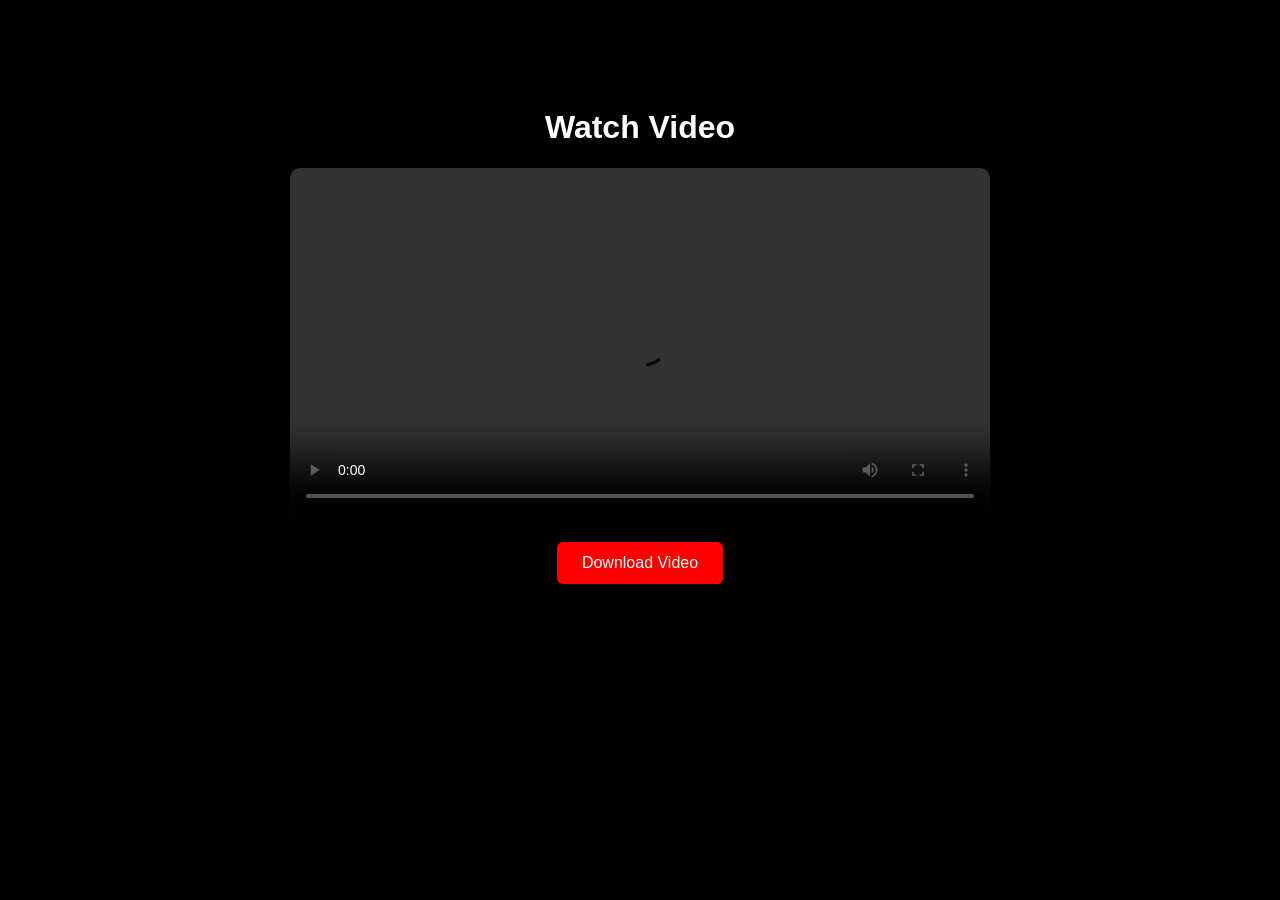
==== video.html @ 1a6e8411 "Create video.html" ====
<!DOCTYPE html>
<html>
<head>
<title>Video Page</title>

<style>
body{
background:black;
color:white;
text-align:center;
font-family:Arial;
padding-top:80px;
}

video{
width:80%;
max-width:700px;
border-radius:10px;
}

button{
background:red;
color:white;
border:none;
padding:12px 25px;
font-size:16px;
border-radius:6px;
margin-top:20px;
cursor:pointer;
}

</style>

</head>

<body>

<h1>Watch Video</h1>

<video controls>
<source src="video.mp4" type="video/mp4">
</video>

<br>

<button>Download Video</button>

</body>
</html>
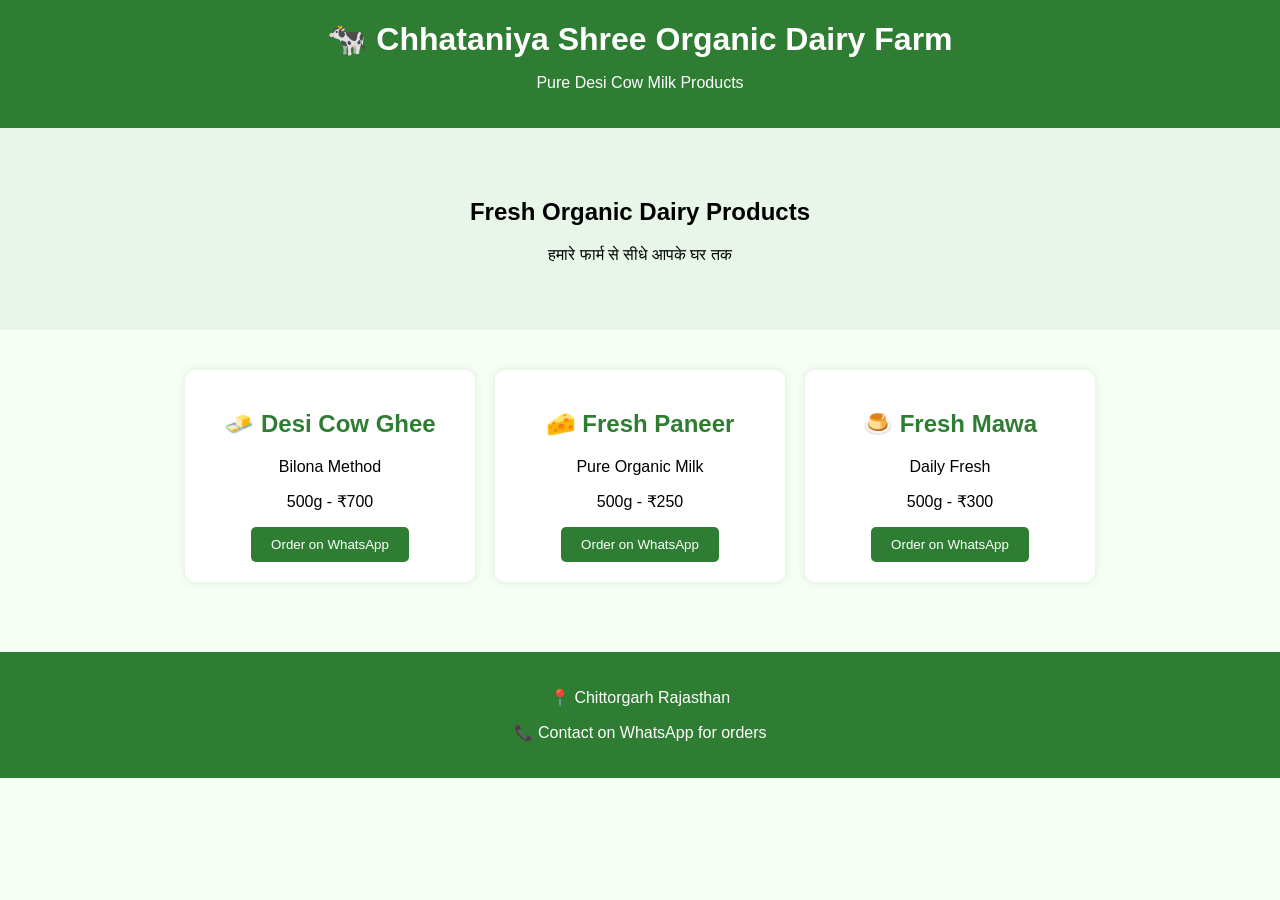
==== commit 0548c618: "Update video.html" ====
--- a/video.html
+++ b/video.html
@@ -1,32 +1,75 @@
 <!DOCTYPE html>
 <html>
 <head>
-<title>Video Page</title>
+<title>Chhataniya Shree Organic Dairy Farm</title>
+
+<meta name="viewport" content="width=device-width, initial-scale=1">
 
 <style>
+
 body{
-background:black;
-color:white;
-text-align:center;
+margin:0;
 font-family:Arial;
-padding-top:80px;
+background:#f5fff4;
 }
 
-video{
-width:80%;
-max-width:700px;
+header{
+background:#2e7d32;
+color:white;
+padding:20px;
+text-align:center;
+}
+
+header h1{
+margin:0;
+}
+
+.hero{
+text-align:center;
+padding:50px;
+background:#e8f5e9;
+}
+
+.products{
+display:flex;
+flex-wrap:wrap;
+justify-content:center;
+gap:20px;
+padding:40px;
+}
+
+.card{
+background:white;
+width:250px;
+padding:20px;
 border-radius:10px;
+box-shadow:0 0 10px rgba(0,0,0,0.1);
+text-align:center;
+}
+
+.card h2{
+color:#2e7d32;
 }
 
 button{
-background:red;
+background:#2e7d32;
 color:white;
 border:none;
-padding:12px 25px;
-font-size:16px;
-border-radius:6px;
-margin-top:20px;
+padding:10px 20px;
+border-radius:5px;
 cursor:pointer;
+}
+
+button:hover{
+background:#1b5e20;
+}
+
+footer{
+background:#2e7d32;
+color:white;
+text-align:center;
+padding:20px;
+margin-top:30px;
 }
 
 </style>
@@ -35,15 +78,53 @@
 
 <body>
 
-<h1>Watch Video</h1>
+<header>
 
-<video controls>
-<source src="video.mp4" type="video/mp4">
-</video>
+<h1>🐄 Chhataniya Shree Organic Dairy Farm</h1>
+<p>Pure Desi Cow Milk Products</p>
 
-<br>
+</header>
 
-<button>Download Video</button>
+<div class="hero">
+
+<h2>Fresh Organic Dairy Products</h2>
+
+<p>हमारे फार्म से सीधे आपके घर तक</p>
+
+</div>
+
+<div class="products">
+
+<div class="card">
+<h2>🧈 Desi Cow Ghee</h2>
+<p>Bilona Method</p>
+<p>500g - ₹700</p>
+<button onclick="window.open('https://wa.me/917000000000')">Order on WhatsApp</button>
+</div>
+
+<div class="card">
+<h2>🧀 Fresh Paneer</h2>
+<p>Pure Organic Milk</p>
+<p>500g - ₹250</p>
+<button onclick="window.open('https://wa.me/917000000000')">Order on WhatsApp</button>
+</div>
+
+<div class="card">
+<h2>🍮 Fresh Mawa</h2>
+<p>Daily Fresh</p>
+<p>500g - ₹300</p>
+<button onclick="window.open('https://wa.me/917000000000')">Order on WhatsApp</button>
+</div>
+
+</div>
+
+<footer>
+
+<p>📍 Chittorgarh Rajasthan</p>
+
+<p>📞 Contact on WhatsApp for orders</p>
+
+</footer>
 
 </body>
 </html>
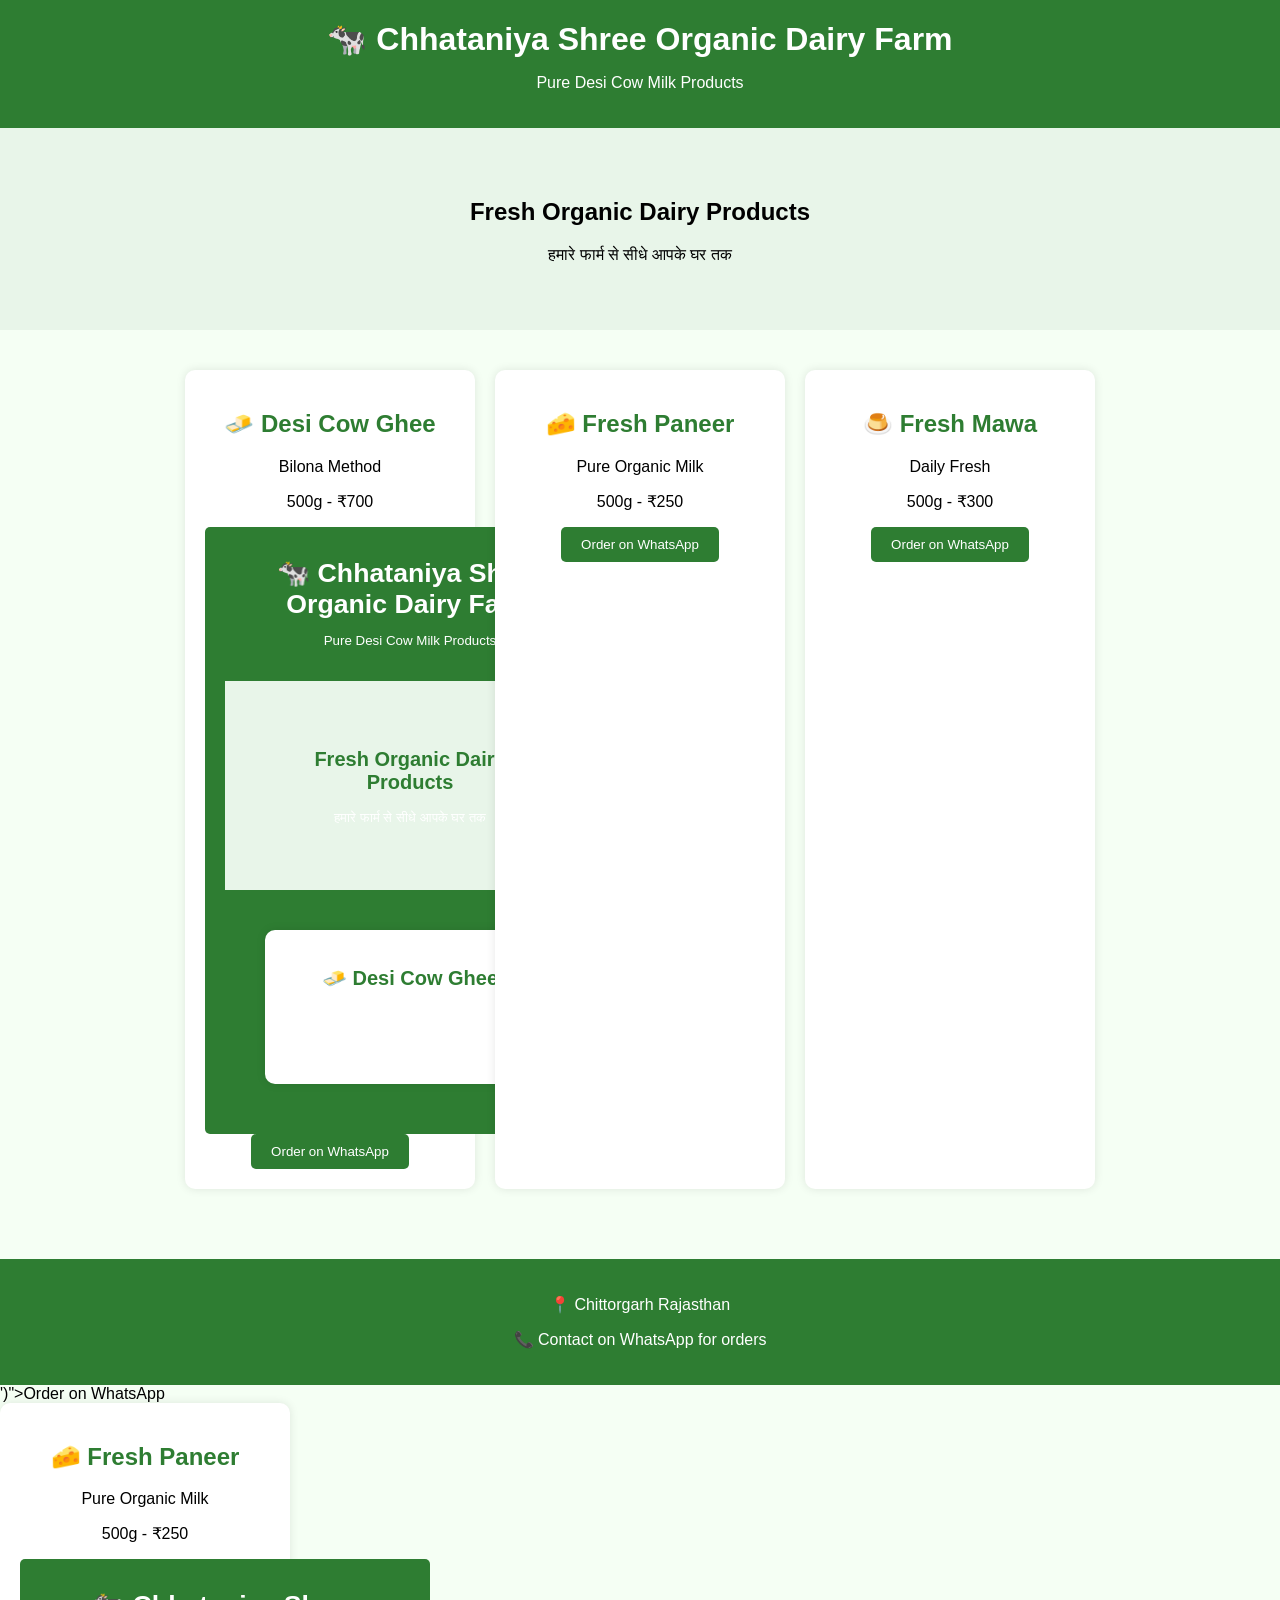
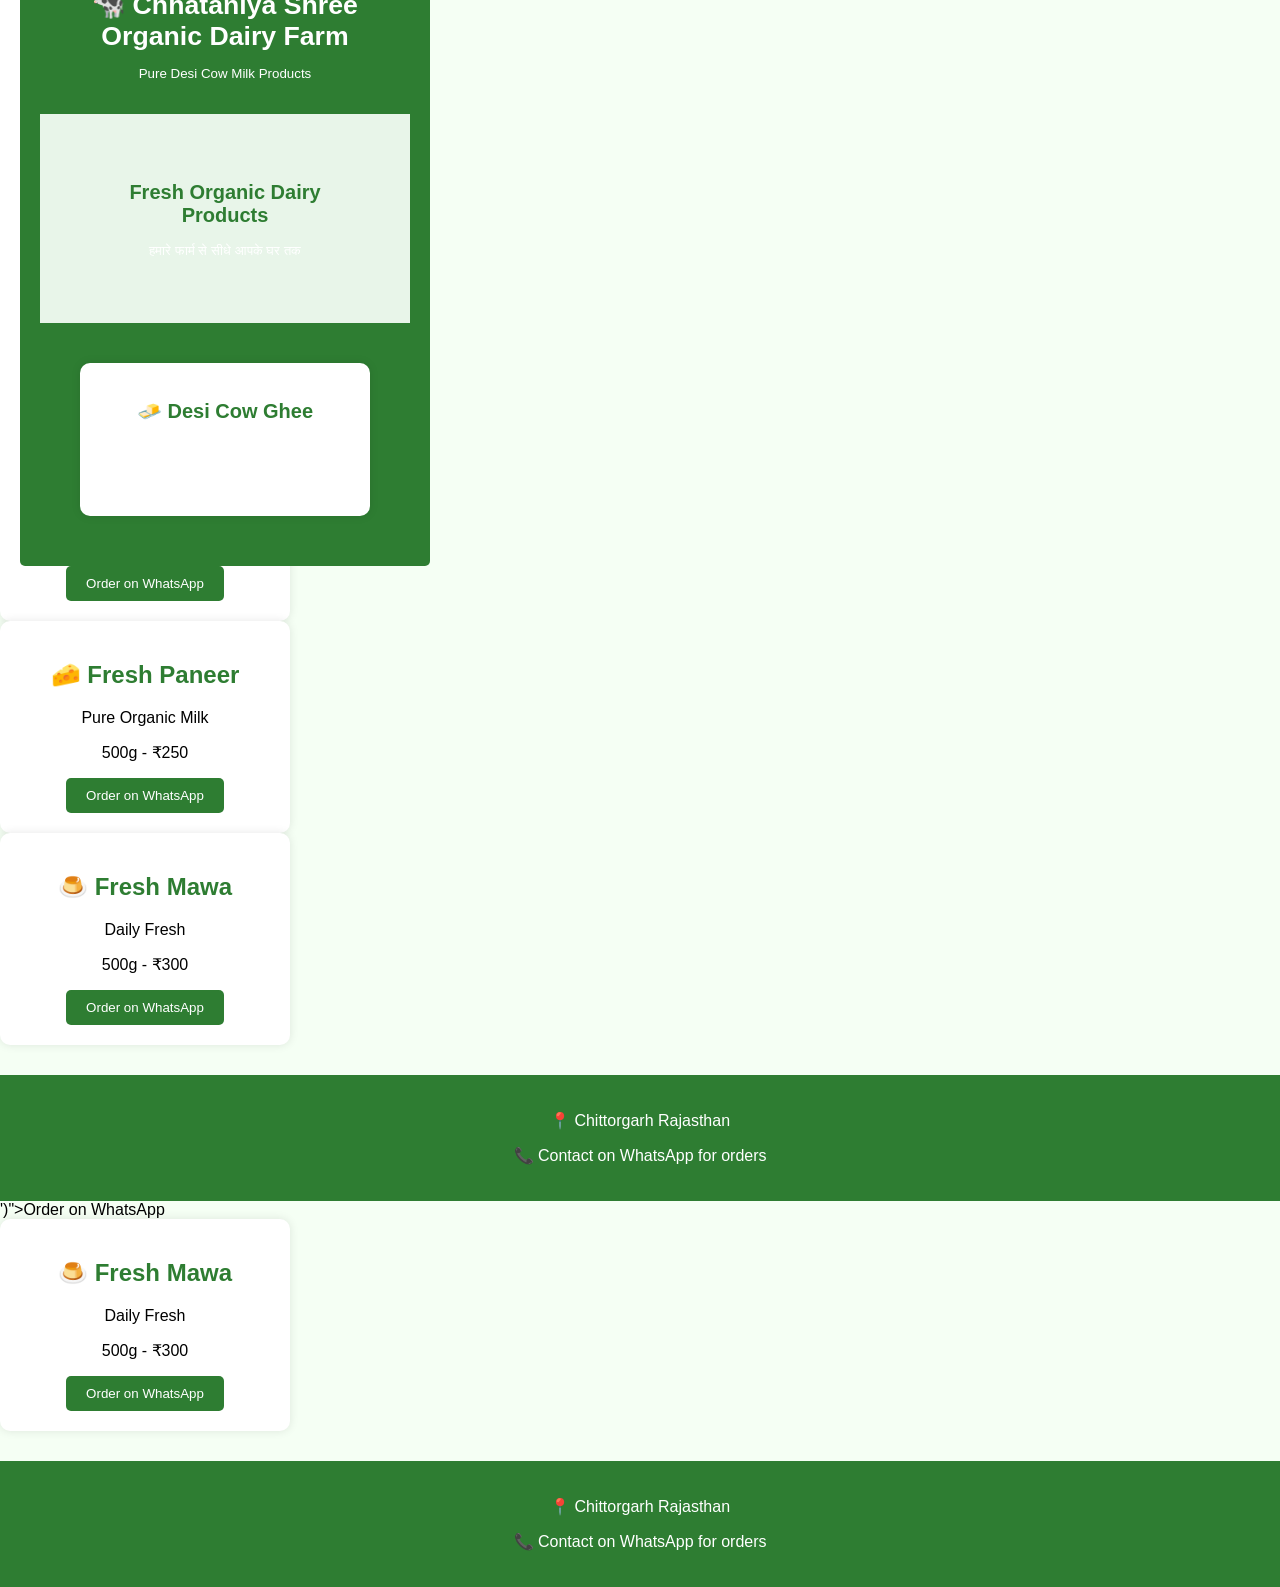
==== commit 403faaf5: "Update video.html" ====
--- a/video.html
+++ b/video.html
@@ -99,6 +99,107 @@
 <h2>🧈 Desi Cow Ghee</h2>
 <p>Bilona Method</p>
 <p>500g - ₹700</p>
+<button onclick="window.open('https://wa.me/<!DOCTYPE html>
+<html>
+<head>
+<title>Chhataniya Shree Organic Dairy Farm</title>
+
+<meta name="viewport" content="width=device-width, initial-scale=1">
+
+<style>
+
+body{
+margin:0;
+font-family:Arial;
+background:#f5fff4;
+}
+
+header{
+background:#2e7d32;
+color:white;
+padding:20px;
+text-align:center;
+}
+
+header h1{
+margin:0;
+}
+
+.hero{
+text-align:center;
+padding:50px;
+background:#e8f5e9;
+}
+
+.products{
+display:flex;
+flex-wrap:wrap;
+justify-content:center;
+gap:20px;
+padding:40px;
+}
+
+.card{
+background:white;
+width:250px;
+padding:20px;
+border-radius:10px;
+box-shadow:0 0 10px rgba(0,0,0,0.1);
+text-align:center;
+}
+
+.card h2{
+color:#2e7d32;
+}
+
+button{
+background:#2e7d32;
+color:white;
+border:none;
+padding:10px 20px;
+border-radius:5px;
+cursor:pointer;
+}
+
+button:hover{
+background:#1b5e20;
+}
+
+footer{
+background:#2e7d32;
+color:white;
+text-align:center;
+padding:20px;
+margin-top:30px;
+}
+
+</style>
+
+</head>
+
+<body>
+
+<header>
+
+<h1>🐄 Chhataniya Shree Organic Dairy Farm</h1>
+<p>Pure Desi Cow Milk Products</p>
+
+</header>
+
+<div class="hero">
+
+<h2>Fresh Organic Dairy Products</h2>
+
+<p>हमारे फार्म से सीधे आपके घर तक</p>
+
+</div>
+
+<div class="products">
+
+<div class="card">
+<h2>🧈 Desi Cow Ghee</h2>
+<p>Bilona Method</p>
+<p>500g - ₹700</p>
 <button onclick="window.open('https://wa.me/917000000000')">Order on WhatsApp</button>
 </div>
 
@@ -127,4 +228,161 @@
 </footer>
 
 </body>
+</html>')">Order on WhatsApp</button>
+</div>
+
+<div class="card">
+<h2>🧀 Fresh Paneer</h2>
+<p>Pure Organic Milk</p>
+<p>500g - ₹250</p>
+<button onclick="window.open('https://wa.me/<!DOCTYPE html>
+<html>
+<head>
+<title>Chhataniya Shree Organic Dairy Farm</title>
+
+<meta name="viewport" content="width=device-width, initial-scale=1">
+
+<style>
+
+body{
+margin:0;
+font-family:Arial;
+background:#f5fff4;
+}
+
+header{
+background:#2e7d32;
+color:white;
+padding:20px;
+text-align:center;
+}
+
+header h1{
+margin:0;
+}
+
+.hero{
+text-align:center;
+padding:50px;
+background:#e8f5e9;
+}
+
+.products{
+display:flex;
+flex-wrap:wrap;
+justify-content:center;
+gap:20px;
+padding:40px;
+}
+
+.card{
+background:white;
+width:250px;
+padding:20px;
+border-radius:10px;
+box-shadow:0 0 10px rgba(0,0,0,0.1);
+text-align:center;
+}
+
+.card h2{
+color:#2e7d32;
+}
+
+button{
+background:#2e7d32;
+color:white;
+border:none;
+padding:10px 20px;
+border-radius:5px;
+cursor:pointer;
+}
+
+button:hover{
+background:#1b5e20;
+}
+
+footer{
+background:#2e7d32;
+color:white;
+text-align:center;
+padding:20px;
+margin-top:30px;
+}
+
+</style>
+
+</head>
+
+<body>
+
+<header>
+
+<h1>🐄 Chhataniya Shree Organic Dairy Farm</h1>
+<p>Pure Desi Cow Milk Products</p>
+
+</header>
+
+<div class="hero">
+
+<h2>Fresh Organic Dairy Products</h2>
+
+<p>हमारे फार्म से सीधे आपके घर तक</p>
+
+</div>
+
+<div class="products">
+
+<div class="card">
+<h2>🧈 Desi Cow Ghee</h2>
+<p>Bilona Method</p>
+<p>500g - ₹700</p>
+<button onclick="window.open('https://wa.me/918290392802')">Order on WhatsApp</button>
+</div>
+
+<div class="card">
+<h2>🧀 Fresh Paneer</h2>
+<p>Pure Organic Milk</p>
+<p>500g - ₹250</p>
+<button onclick="window.open('https://wa.me/918290392802')">Order on WhatsApp</button>
+</div>
+
+<div class="card">
+<h2>🍮 Fresh Mawa</h2>
+<p>Daily Fresh</p>
+<p>500g - ₹300</p>
+<button onclick="window.open('https://wa.me/918290392802')">Order on WhatsApp</button>
+</div>
+
+</div>
+
+<footer>
+
+<p>📍 Chittorgarh Rajasthan</p>
+
+<p>📞 Contact on WhatsApp for orders</p>
+
+</footer>
+
+</body>
+</html>')">Order on WhatsApp</button>
+</div>
+
+<div class="card">
+<h2>🍮 Fresh Mawa</h2>
+<p>Daily Fresh</p>
+<p>500g - ₹300</p>
+<button onclick="window.open('https://wa.me/918290392802')">Order on WhatsApp</button>
+</div>
+
+</div>
+
+<footer>
+
+<p>📍 Chittorgarh Rajasthan</p>
+
+<p>📞 Contact on WhatsApp for orders</p>
+
+</footer>
+
+</body>
 </html>
